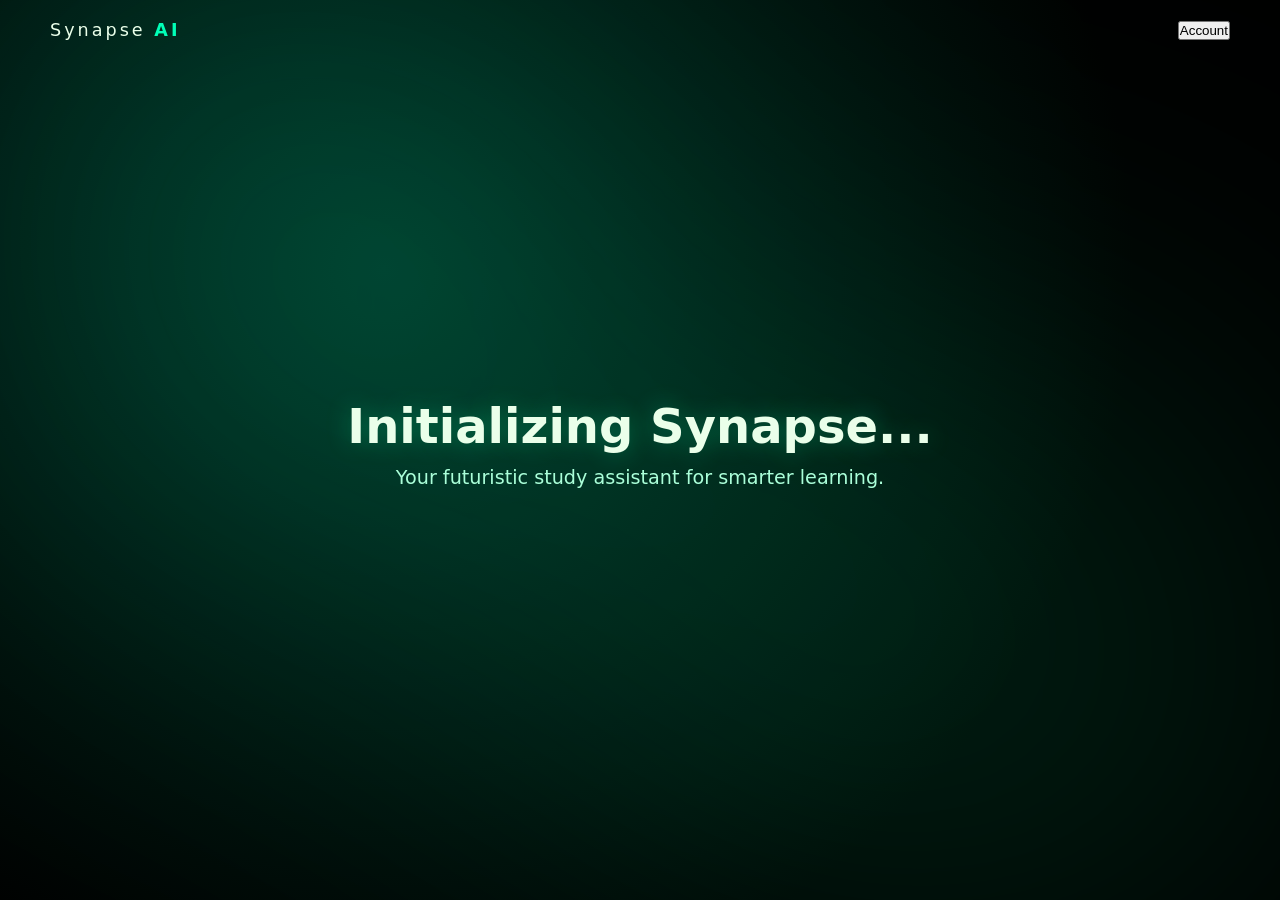
==== public/index.html @ 49ea1890 "Initial commit - Synapse setup" ====
<!DOCTYPE html>
<html lang="en">
<head>
  <meta charset="UTF-8" />
  <meta name="viewport" content="width=device-width, initial-scale=1.0" />
  <title>Synapse – AI Study Assistant</title>
  <link rel="stylesheet" href="styles/main.css" />
</head>
<body>

  <!-- Aurora Background -->
  <div class="aurora-bg"></div>

  <!-- Navigation Bar -->
  <nav class="nav-bar">
    <div class="nav-logo">Synapse <span>AI</span></div>
    <button id="accountBtn">Account</button>
  </nav>

  <!-- Main Container -->
  <main class="main-container">
    <section id="intro-screen" class="intro-screen">
      <h1 class="intro-title">Welcome to <span>Synapse</span></h1>
      <p class="intro-subtitle">Your futuristic study assistant for smarter learning.</p>
     <button id="startBtn" class="start-btn">Activate Synapse</button>

<script src="scripts/intro.js"></script>
<script>
  document.getElementById("startBtn").addEventListener("click", () => {
    window.location.href = "chat.html";
  });
</script>
---- public/styles/main.css ----
/* ===========================
   SYNAPSE MAIN THEME (CINEMATIC)
   =========================== */

/* --- Reset / Tokens --- */
* { margin:0; padding:0; box-sizing:border-box; }
:root{
  --emerald:#00ffb7;
  --emerald-soft:rgba(0,255,150,0.25);
  --cyan: #38e0ff;
  --ink:#000;
  --bg-deep:#00130f;
  --text:#eaffea;
  --glass:rgba(0,0,0,0.5);
  --stroke:rgba(0,255,150,0.3);
  --blur:20px;
  --shadow:0 0 50px rgba(0,255,150,0.25);
  --radius:24px;
  --font: 'Poppins', system-ui, -apple-system, Segoe UI, Roboto, Arial, sans-serif;
}

html,body{ height:100%; }
body{
  height:100vh; overflow:hidden;
  color:var(--text); font-family:var(--font);
  background: radial-gradient(circle at 30% 30%, #002f20 0%, #000 70%) fixed;
}

/* --- Aurora Background (site-wide) --- */
.aurora-bg{
  position:fixed; inset:0; z-index:-1;
  background:
    radial-gradient(circle at 20% 20%, rgba(0,255,200,0.25), transparent 40%),
    radial-gradient(circle at 80% 80%, rgba(0,255,150,0.2), transparent 40%),
    radial-gradient(circle at 50% 60%, rgba(0,255,180,0.15), transparent 40%);
  filter: blur(180px);
  animation: auroraMove 12s ease-in-out infinite alternate;
}
@keyframes auroraMove{
  from { transform: scale(1); opacity:.7; }
  to   { transform: scale(1.3); opacity:1; }
}

/* ===========================
   NAV BAR
   =========================== */
.nav-bar{
  position:absolute; top:0; left:0; right:0;
  display:flex; align-items:center; justify-content:space-between;
  padding:20px 50px; color:var(--text); font-size:1.1rem;
}
.nav-logo{ letter-spacing:3px; }
.nav-logo span{ color:var(--emerald); font-weight:700; }
.nav-actions{ display:flex; gap:12px; }
.nav-actions button{
  background: rgba(0,255,150,0.15);
  border:1px solid rgba(0,255,128,0.4);
  color:var(--emerald);
  border-radius:10px; padding:8px 16px; font-weight:600;
  cursor:pointer; transition:.3s;
}
.nav-actions button:hover{
  box-shadow:0 0 20px rgba(0,255,150,0.5);
  background: rgba(0,255,150,0.25);
}

/* ===========================
   MAIN LAYOUT WRAPPER
   =========================== */
.main-container{
  height:100vh; display:flex; flex-direction:column;
  align-items:center; justify-content:center; text-align:center;
  padding:80px 20px 20px;
}

/* ===========================
   INTRO (simple fade, no rotation)
   =========================== */
.intro-screen{ text-align:center; }
.intro-title{ font-size:3rem; font-weight:800; margin-bottom:12px;
  text-shadow:0 0 25px rgba(0,255,170,0.3);
}
.intro-title span{ color:var(--emerald); }
.intro-subtitle{ font-size:1.2rem; color:#aaffd9; margin-bottom:28px; }
.start-btn{
  background: linear-gradient(90deg,#00ffaa,#00c896);
  border:none; color:#000; font-weight:700; padding:14px 40px;
  border-radius:50px; cursor:pointer; font-size:1rem;
  box-shadow:0 0 25px rgba(0,255,150,0.4);
  transition: transform .3s, box-shadow .3s, opacity .6s;
}
.start-btn:hover{ transform:scale(1.06); box-shadow:0 0 40px rgba(0,255,150,0.8); }

/* ===========================
   CHAT PANEL
   =========================== */
.chat-screen{
  width:min(1100px,90vw); height:70vh;
  background:var(--glass);
  border:1px solid var(--stroke);
  border-radius:var(--radius);
  backdrop-filter: blur(var(--blur));
  box-shadow: var(--shadow);
  display:flex; flex-direction:column; justify-content:space-between;
  padding:22px; animation: fadeIn .8s ease;
}
.hidden{ display:none !important; }

.chat-box{
  flex:1; overflow-y:auto; display:flex; flex-direction:column; gap:10px; padding:10px;
  scrollbar-width: thin; scrollbar-color: var(--emerald) #001a12;
}
.chat-box::-webkit-scrollbar{ width:6px; }
.chat-box::-webkit-scrollbar-thumb{ background:var(--emerald); border-radius:10px; }

.ai-msg,.user-msg{
  max-width:78%; padding:14px 20px; border-radius:20px; margin:6px 0;
  line-height:1.55; font-size:1rem; word-wrap:break-word;
  opacity:0; animation: fadeSlide .3s ease forwards;
}
.ai-msg{
  background: rgba(0,255,150,0.10);
  color: var(--emerald);
  align-self:flex-start; text-align:left;
  border:1px solid rgba(0,255,150,0.20);
  box-shadow:0 0 15px rgba(0,255,128,0.25);
  border-top-left-radius:6px;
}
.user-msg{
  background: rgba(0,200,255,0.15);
  color:#baf7ff;
  align-self:flex-end; text-align:right;
  border:1px solid rgba(0,200,255,0.30);
  box-shadow:0 0 15px rgba(0,200,255,0.25);
  border-top-right-radius:6px;
}

.chat-input{ display:flex; gap:12px; }
#user-input{
  flex:1; border-radius:12px; padding:12px; border:none; outline:none;
  background: rgba(0,255,128,0.1); color:var(--emerald); font-size:1rem;
}
#send-btn{
  background: var(--emerald); color:#000; border:none; border-radius:12px;
  padding:12px 22px; font-weight:800; cursor:pointer; transition:.3s;
}
#send-btn:hover{ box-shadow:0 0 24px #00ffaa; }

/* typing dots */
.typing{ display:flex; gap:6px; align-items:center; }
.dot{ width:8px; height:8px; background-color:var(--emerald); border-radius:50%;
  animation: blink 1s infinite ease-in-out;
}
.dot:nth-child(2){ animation-delay:.2s; }
.dot:nth-child(3){ animation-delay:.4s; }
@keyframes blink{
  0%,80%,100%{ opacity:.2; transform: scale(.85); }
  40%{ opacity:1; transform: scale(1.08); }
}

/* message reveal */
@keyframes fadeSlide{
  from{ opacity:0; transform: translateY(10px); }
  to  { opacity:1; transform: translateY(0); }
}
@keyframes fadeIn{
  from{ opacity:0; transform: translateY(14px); }
  to  { opacity:1; transform: translateY(0); }
}

/* ===========================
   GLASSY MODAL (account)
   =========================== */
.modal{
  position:fixed; inset:0; background:rgba(0,0,0,0.8);
  display:flex; justify-content:center; align-items:center; transition:.4s;
}
.modal.hidden{ display:none !important; }
.modal-content{
  padding:36px; border-radius:20px; text-align:center; width:min(360px,92vw);
  animation: pop .5s ease;
}
.glassy{
  background: rgba(0,255,120,0.05);
  border:1px solid rgba(0,255,128,0.2);
  box-shadow:0 0 30px rgba(0,255,150,0.3);
  backdrop-filter: blur(25px);
}
.modal-content input{
  width:100%; padding:12px; margin:10px 0; border-radius:10px;
  border:none; outline:none; background: rgba(255,255,255,0.1); color:var(--emerald);
}
.modal-content button{
  margin-top:12px; padding:10px 24px; border:none; border-radius:10px;
  font-weight:800; cursor:pointer; color:#000;
  background: linear-gradient(90deg,#00ffaa,#00c896);
  transition: transform .25s;
}
.modal-content button:hover{ transform: scale(1.04); box-shadow:0 0 20px rgba(0,255,150,.55); }
@keyframes pop{ from{opacity:0; transform: scale(.9);} to{opacity:1; transform: scale(1);} }

/* ===========================
   CINEMATIC LOGIN (no rotating text)
   =========================== */
.login-screen{
  position:fixed; inset:0; background:#000; display:flex;
  align-items:center; justify-content:center; overflow:hidden; z-index:9999;
}
.login-frame{
  width:min(860px,92vw);
  background: rgba(0,0,0,.45);
  border:1px solid rgba(0,255,150,.25);
  border-radius:22px;
  box-shadow: 0 0 46px rgba(0,255,150,.22);
  backdrop-filter: blur(26px);
  padding:28px 28px 18px;
  position:relative; z-index:2;
}

/* scanlines + CRT glow for cinematic feel */
.scanlines{
  position:absolute; inset:0; pointer-events:none; z-index:1;
  background: repeating-linear-gradient(
     to bottom,
     rgba(255,255,255,0.05),
     rgba(255,255,255,0.05) 1px,
     rgba(0,0,0,0) 2px,
     rgba(0,0,0,0) 4px
  );
  mix-blend-mode: screen; opacity:.06;
}
.crt-glow{
  position:absolute; inset:-8%; pointer-events:none; z-index:0;
  background: radial-gradient(circle at center, rgba(0,255,150,.12), transparent 60%),
              radial-gradient(circle at 30% 20%, rgba(0,255,190,.09), transparent 40%),
              radial-gradient(circle at 70% 80%, rgba(0,255,150,.07), transparent 45%);
  filter: blur(60px);
}

/* brand mark */
.synapse-mark{ text-align:center; margin-bottom:14px; }
.synapse-mark .glyph{ font-size:34px; color:var(--emerald); filter: drop-shadow(0 0 12px rgba(0,255,150,.6)); }
.synapse-mark .brand{ letter-spacing:.6rem; margin-top:6px; font-weight:800; color:#e7fff4; }
.synapse-mark .subtitle{ opacity:.6; letter-spacing:.35rem; font-size:.75rem; margin-top:4px; }

/* terminal */
.boot-terminal{
  height: 240px; overflow:auto;
  background: rgba(0,0,0,.55);
  border:1px solid rgba(0,255,150,.2);
  border-radius:12px; padding:14px; font-family: ui-monospace, SFMono-Regular, Menlo, Consolas, monospace;
  color:#b8ffdf; box-shadow: inset 0 0 22px rgba(0,255,150,.08);
}
.term-line{ margin:6px 0; text-shadow: 0 0 8px rgba(0,255,150,.25); }

/* form */
.login-form{
  margin-top:14px; display:grid; gap:12px; grid-template-columns:1fr 1fr; align-items:end;
  opacity:0; transform: translateY(8px); transition: .6s ease;
}
.login-form.form-reveal{ opacity:1; transform: translateY(0); }
.login-form .field{ display:flex; flex-direction:column; gap:6px; }
.login-form label{ font-size:.8rem; letter-spacing:.15rem; opacity:.7; }
.login-form input{
  background: rgba(255,255,255,.06);
  border:1px solid rgba(0,255,150,.25);
  color:#eaffea; padding:12px 12px; border-radius:10px; outline:none;
}
.neon-btn{
  grid-column: span 2;
  position:relative; overflow:hidden;
  background: #031f18; color:#b7ffe7; border:1px solid rgba(0,255,150,.35);
  border-radius:12px; padding:12px 18px; font-weight:900; letter-spacing:.12rem;
  cursor:pointer; transition:.3s;
  box-shadow: 0 0 22px rgba(0,255,150,.18);
}
.neon-btn .btn-glow{
  content:""; position:absolute; inset:-60% -20%;
  background: radial-gradient(circle at center, rgba(0,255,170,.35), transparent 60%);
  filter: blur(40px); transition: transform .4s ease;
}
.neon-btn:hover .btn-glow{ transform: scale(1.08); }
.neon-btn.busy{ opacity:.7; pointer-events:none; }

.login-hint{ grid-column: span 2; opacity:.55; font-size:.85rem; text-align:center; margin-top:4px; }

/* ACCESS GRANTED sequence */
.access-overlay{
  position:absolute; inset:0; display:flex; align-items:center; justify-content:center;
  pointer-events:none; opacity:0; transition: opacity .25s ease; z-index:5;
}
.access-overlay.show{ opacity:1; }
.access-badge{
  position:relative; z-index:6; font-weight:900; letter-spacing:.35rem;
  border:1px solid rgba(0,255,170,.45);
  background: rgba(0,0,0,.5);
  color:#cffff0; padding:16px 26px; border-radius:14px;
  box-shadow: 0 0 30px rgba(0,255,150,.35), inset 0 0 18px rgba(0,255,150,.12);
  backdrop-filter: blur(14px);
}
.access-bloom{
  position:absolute; width:0; height:0; border-radius:50%; z-index:4;
  background: radial-gradient(circle, rgba(0,255,170,.9) 0%, transparent 70%);
  filter: blur(120px); opacity:.9; transition: all 1.2s ease-out;
}
.access-bloom.expand{ width:4200px; height:4200px; opacity:0; }

/* ===========================
   UTILITIES
   =========================== */
.fade-in{ animation: fadeIn .9s ease forwards; }
.fade-out{ animation: fadeOut .9s ease forwards; }
@keyframes fadeOut{
  from{ opacity:1; transform: translateY(0); }
  to{ opacity:0; transform: translateY(-10px); }
}
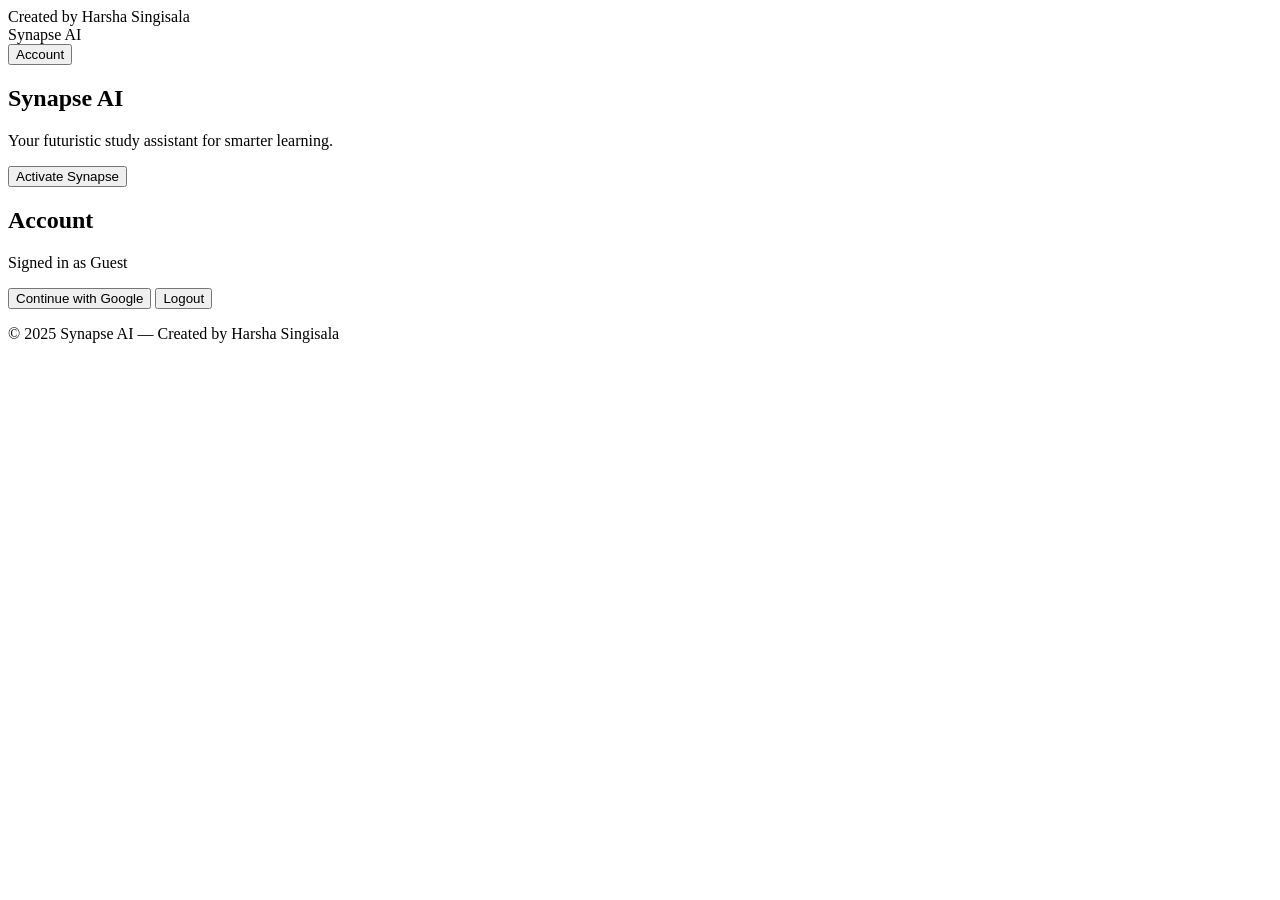
==== commit d453f22f: "Reorganized backend folder for Render deployment" ====
--- a/public/index.html
+++ b/public/index.html
@@ -1,33 +1,71 @@
-<!DOCTYPE html>
-<html lang="en">
-<head>
-  <meta charset="UTF-8" />
-  <meta name="viewport" content="width=device-width, initial-scale=1.0" />
-  <title>Synapse – AI Study Assistant</title>
-  <link rel="stylesheet" href="styles/main.css" />
-</head>
 <body>
-
-  <!-- Aurora Background -->
   <div class="aurora-bg"></div>
 
-  <!-- Navigation Bar -->
+  <!-- 🎬 CINEMATIC INTRO -->
+  <div class="cinematic-intro" id="cinematicIntro">
+    <div class="creator-text">Created by <span>Harsha Singisala</span></div>
+    <div class="bloom-circle" id="bloomCircle"></div>
+  </div>
+
+  <!-- === MAIN SYNAPSE INTERFACE === -->
   <nav class="nav-bar">
     <div class="nav-logo">Synapse <span>AI</span></div>
-    <button id="accountBtn">Account</button>
+    <div class="nav-actions">
+      <button id="accountBtn">Account</button>
+    </div>
   </nav>
 
-  <!-- Main Container -->
   <main class="main-container">
-    <section id="intro-screen" class="intro-screen">
-      <h1 class="intro-title">Welcome to <span>Synapse</span></h1>
+    <section class="intro-screen">
+      <h1 class="intro-title"><span>Synapse</span> AI</h1>
       <p class="intro-subtitle">Your futuristic study assistant for smarter learning.</p>
-     <button id="startBtn" class="start-btn">Activate Synapse</button>
+      <button class="start-btn" id="startBtn">Activate Synapse</button>
+    </section>
+  </main>
 
-<script src="scripts/intro.js"></script>
-<script>
-  document.getElementById("startBtn").addEventListener("click", () => {
-    window.location.href = "chat.html";
-  });
-</script>
+  <div class="modal hidden" id="accountModal">
+    <div class="modal-content glassy">
+      <h2>Account</h2>
+      <p id="userInfo">Signed in as Guest</p>
+      <button id="googleBtn">Continue with Google</button>
+      <button id="logoutBtn">Logout</button>
+    </div>
+  </div>
 
+  <script>
+    // Activate button
+    document.getElementById("startBtn").addEventListener("click", () => {
+      window.location.href = "chat.html";
+    });
+
+    // Account modal
+    const accountBtn = document.getElementById("accountBtn");
+    const modal = document.getElementById("accountModal");
+    const logoutBtn = document.getElementById("logoutBtn");
+
+    accountBtn.onclick = () => modal.classList.toggle("hidden");
+    logoutBtn.onclick = () => modal.classList.add("hidden");
+
+    // 🎬 Cinematic intro logic
+    window.addEventListener("load", () => {
+      const intro = document.getElementById("cinematicIntro");
+      const bloom = document.getElementById("bloomCircle");
+
+      setTimeout(() => {
+        bloom.classList.add("expand");
+      }, 4200);
+
+      setTimeout(() => {
+        intro.classList.add("fade-out");
+      }, 5200);
+
+      setTimeout(() => {
+        intro.style.display = "none";
+      }, 6000);
+    });
+  </script>
+  <footer class="footer">
+  <p>© 2025 Synapse AI — Created by <span>Harsha Singisala</span></p>
+</footer>
+
+</body>
